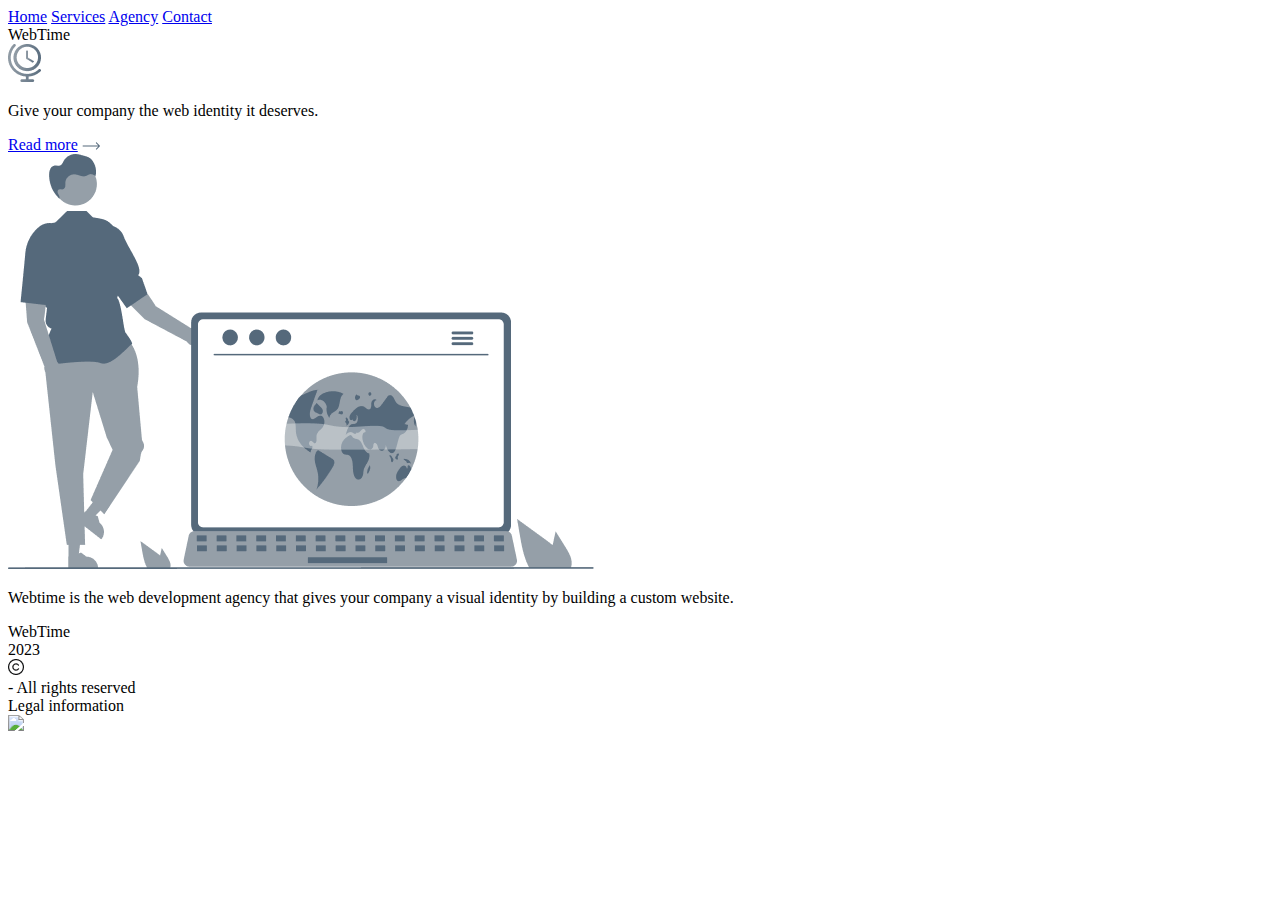
==== index.html @ e7c513ec "Update and rename indexa.html to index.html" ====
<!DOCTYPE html>
<html lang="en">
<head>
    <link rel="stylesheet" href="stylesheet/web time style 1.css"
    <meta charset="UTF-8">
    <meta name="viewport" content="width=device-width, initial-scale=1.0">
    <title>Document</title>
</head>
  <body>
    <div class="desktop">
      <div class="div">
        <div class="navbar">
          <a class="text-wrapper" href="web time 1.html" >Home</a> 
          <a class="text-wrapper-2" href="web time 2.html" >Services</a>
          <a class="text-wrapper-3" href="web time 4.html" >Agency</a>
          <a class="text-wrapper-4" href="web time 3.html" >Contact</a>
          <div class="group">
            <div class="text-wrapper-5">WebTime</div>
            <img class="img" src="Group 1.png" />
          </div>
        </div>
        <p class="pr-sentation-accueil">Give your company the web identity it deserves.</p>
        <div class="bouton-contact">
          <div class="overlap-group">
            <a class="text-wrapper-6" href="web time 4.html" >Read more</a>
            <img class="arrow" src="Arrow 2.svg" />
          </div>
        </div>
        <img class="image-accueil" src="image accueil.png" />
        <p class="p">
          Webtime is the web development agency that gives your company a visual identity by building a custom website.
        </p>
        <div class="rectangle">
          <div class="text-wrapper-7">WebTime</div>
          <div class="text-wrapper-8">2023</div>
          <img class="vector" src="Vector c.png" />
          <div class="text-wrapper-9">- All rights reserved</div>
          <div class="text-wrapper-10">Legal information</div>
        </div>
        <img class="line" src="img/line-8.svg" />
      </div>
    </div>
  </body>
</html>
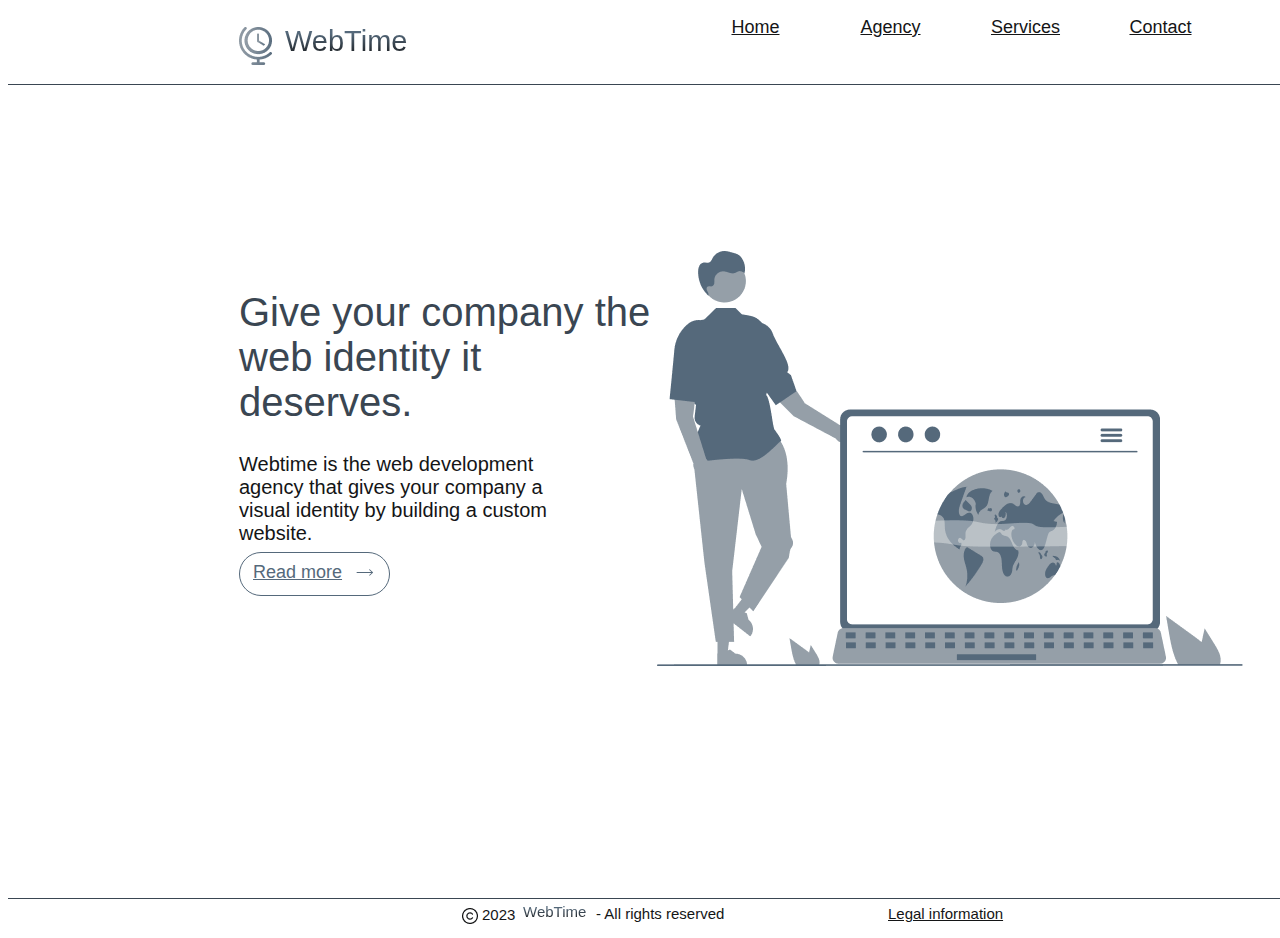
==== commit ac05eba9: "Update index.html" ====
--- a/index.html
+++ b/index.html
@@ -1,7 +1,7 @@
 <!DOCTYPE html>
 <html lang="en">
 <head>
-    <link rel="stylesheet" href="stylesheet/web time style 1.css"
+    <link rel="stylesheet" href="web time style 1.css"
     <meta charset="UTF-8">
     <meta name="viewport" content="width=device-width, initial-scale=1.0">
     <title>Document</title>
--- a/web time style 1.css
+++ b/web time style 1.css
@@ -0,0 +1,285 @@
+.desktop {
+  background-color: #ffffff;
+  display: flex;
+  flex-direction: row;
+  justify-content: center;
+  width: 100%;
+}
+
+.desktop .div {
+  background-color: #ffffff;
+  width: 1440px;
+  height: 922px;
+  position: relative;
+}
+
+.desktop .navbar {
+  position: absolute;
+  width: 1440px;
+  height: 76px;
+  top: 0;
+  left: 0;
+  background-color: #ffffff;
+  border-bottom-width: 0.2px;
+  border-bottom-style: solid;
+  border-color: var(--aea-8a-8);
+}
+
+.desktop .text-wrapper {
+  left: 680px;
+  position: absolute;
+  width: 135px;
+  height: 56px;
+  top: 9px;
+  font-family: "SF Pro Display-Medium", Helvetica;
+  font-weight: 500;
+  color: var(--x-141516);
+  font-size: 18px;
+  text-align: center;
+  letter-spacing: 0;
+  line-height: normal;
+}
+
+.desktop .text-wrapper-2 {
+  left: 950px;
+  position: absolute;
+  width: 135px;
+  height: 56px;
+  top: 9px;
+  font-family: "SF Pro Display-Medium", Helvetica;
+  font-weight: 500;
+  color: var(--x-141516);
+  font-size: 18px;
+  text-align: center;
+  letter-spacing: 0;
+  line-height: normal;
+}
+
+.desktop .text-wrapper-3 {
+  left: 815px;
+  position: absolute;
+  width: 135px;
+  height: 56px;
+  top: 9px;
+  font-family: "SF Pro Display-Medium", Helvetica;
+  font-weight: 500;
+  color: var(--x-141516);
+  font-size: 18px;
+  text-align: center;
+  letter-spacing: 0;
+  line-height: normal;
+}
+
+.desktop .text-wrapper-4 {
+  left: 1085px;
+  position: absolute;
+  width: 135px;
+  height: 56px;
+  top: 9px;
+  font-family: "SF Pro Display-Medium", Helvetica;
+  font-weight: 500;
+  color: var(--x-141516);
+  font-size: 18px;
+  text-align: center;
+  letter-spacing: 0;
+  line-height: normal;
+}
+
+.desktop .group {
+  position: absolute;
+  width: 177px;
+  height: 42px;
+  top: 17px;
+  left: 231px;
+}
+
+.desktop .text-wrapper-5 {
+  position: absolute;
+  top: 0;
+  left: 46px;
+  background: linear-gradient(180deg, rgb(85, 105, 123) 25%, rgb(20, 21, 22) 100%);
+  -webkit-background-clip: text !important;
+  background-clip: text;
+  -webkit-text-fill-color: transparent;
+  text-fill-color: transparent;
+  font-family: "Merienda-Regular", Helvetica;
+  font-weight: 400;
+  color: transparent;
+  font-size: 29px;
+  letter-spacing: 0;
+  line-height: normal;
+}
+
+.desktop .img {
+  position: absolute;
+  width: 33px;
+  height: 38px;
+  top: 2px;
+  left: 0;
+}
+
+.desktop .pr-sentation-accueil {
+  position: absolute;
+  width: 413px;
+  top: 242px;
+  left: 231px;
+  font-family: "SF Pro Display-Medium", Helvetica;
+  font-weight: 500;
+  color: var(--aea-8a-8);
+  font-size: 40px;
+  letter-spacing: 0;
+  line-height: normal;
+}
+
+.desktop .bouton-contact {
+  position: absolute;
+  width: 151px;
+  height: 42px;
+  top: 544px;
+  left: 231px;
+}
+
+.desktop .overlap-group {
+  position: relative;
+  width: 149px;
+  height: 42px;
+  background-color: var(--ffffff);
+  border-radius: 45px;
+  border: 1px solid;
+  border-color: var(--f-05454);
+}
+
+.desktop .text-wrapper-6 {
+  position: absolute;
+  top: 9px;
+  left: 13px;
+  font-family: "Inter-Light", Helvetica;
+  font-weight: 300;
+  color: var(--f-05454);
+  font-size: 18px;
+  letter-spacing: 0;
+  line-height: normal;
+}
+
+.desktop .arrow {
+  position: absolute;
+  width: 18px;
+  height: 7px;
+  top: 16px;
+  left: 116px;
+  object-fit: cover;
+}
+
+.desktop .image-accueil {
+  position: absolute;
+  width: 586px;
+  height: 415px;
+  top: 243px;
+  left: 649px;
+}
+
+.desktop .p {
+  position: absolute;
+  width: 350px;
+  top: 425px;
+  left: 231px;
+  font-family: "SF Pro Display-Regular", Helvetica;
+  font-weight: 400;
+  color: var(--x-141516);
+  font-size: 20px;
+  letter-spacing: 0;
+  line-height: normal;
+}
+
+.desktop .rectangle {
+  position: absolute;
+  width: 1440px;
+  height: 32px;
+  top: 890px;
+  left: 0;
+  background-color: var(--ffffff);
+  border-top-width: 0.2px;
+  border-top-style: solid;
+  border-color: var(--aea-8a-8);
+}
+
+.desktop .text-wrapper-7 {
+  position: absolute;
+  width: 67px;
+  top: 4px;
+  left: 515px;
+  background: linear-gradient(180deg, rgb(85, 105, 123) 25%, rgb(20, 21, 22) 100%);
+  -webkit-background-clip: text !important;
+  background-clip: text;
+  -webkit-text-fill-color: transparent;
+  text-fill-color: transparent;
+  font-family: "Merienda-Regular", Helvetica;
+  font-weight: 400;
+  color: transparent;
+  font-size: 15px;
+  letter-spacing: 0;
+  line-height: normal;
+}
+
+.desktop .text-wrapper-8 {
+  position: absolute;
+  top: 7px;
+  left: 474px;
+  font-family: "SF Pro Display-Regular", Helvetica;
+  font-weight: 400;
+  color: var(--x-141516);
+  font-size: 15px;
+  letter-spacing: 0;
+  line-height: normal;
+  white-space: nowrap;
+}
+
+.desktop .vector {
+  position: absolute;
+  width: 16px;
+  height: 16px;
+  top: 9px;
+  left: 454px;
+}
+
+.desktop .text-wrapper-9 {
+  position: absolute;
+  top: 6px;
+  left: 588px;
+  font-family: "SF Pro Display-Regular", Helvetica;
+  font-weight: 400;
+  color: var(--x-141516);
+  font-size: 15px;
+  letter-spacing: 0;
+  line-height: normal;
+  white-space: nowrap;
+}
+
+.desktop .text-wrapper-10 {
+  position: absolute;
+  top: 6px;
+  left: 880px;
+  font-family: "SF Pro Display-Regular", Helvetica;
+  font-weight: 400;
+  color: var(--x-141516);
+  font-size: 15px;
+  letter-spacing: 0;
+  line-height: normal;
+  text-decoration: underline;
+  white-space: nowrap;
+}
+
+.desktop .line {
+  position: absolute;
+  width: 975px;
+  height: 1px;
+  top: 754px;
+  left: 232px;
+}
+:root {
+  --x-141516: rgba(20, 21, 22, 1);
+  --x-746565: rgba(149, 159, 168, 1);
+  --f-05454: rgba(85, 105, 123, 1);
+  --ffffff: rgba(255, 255, 255, 1);
+  --aea-8a-8: rgba(58, 70, 82, 1);
+}
